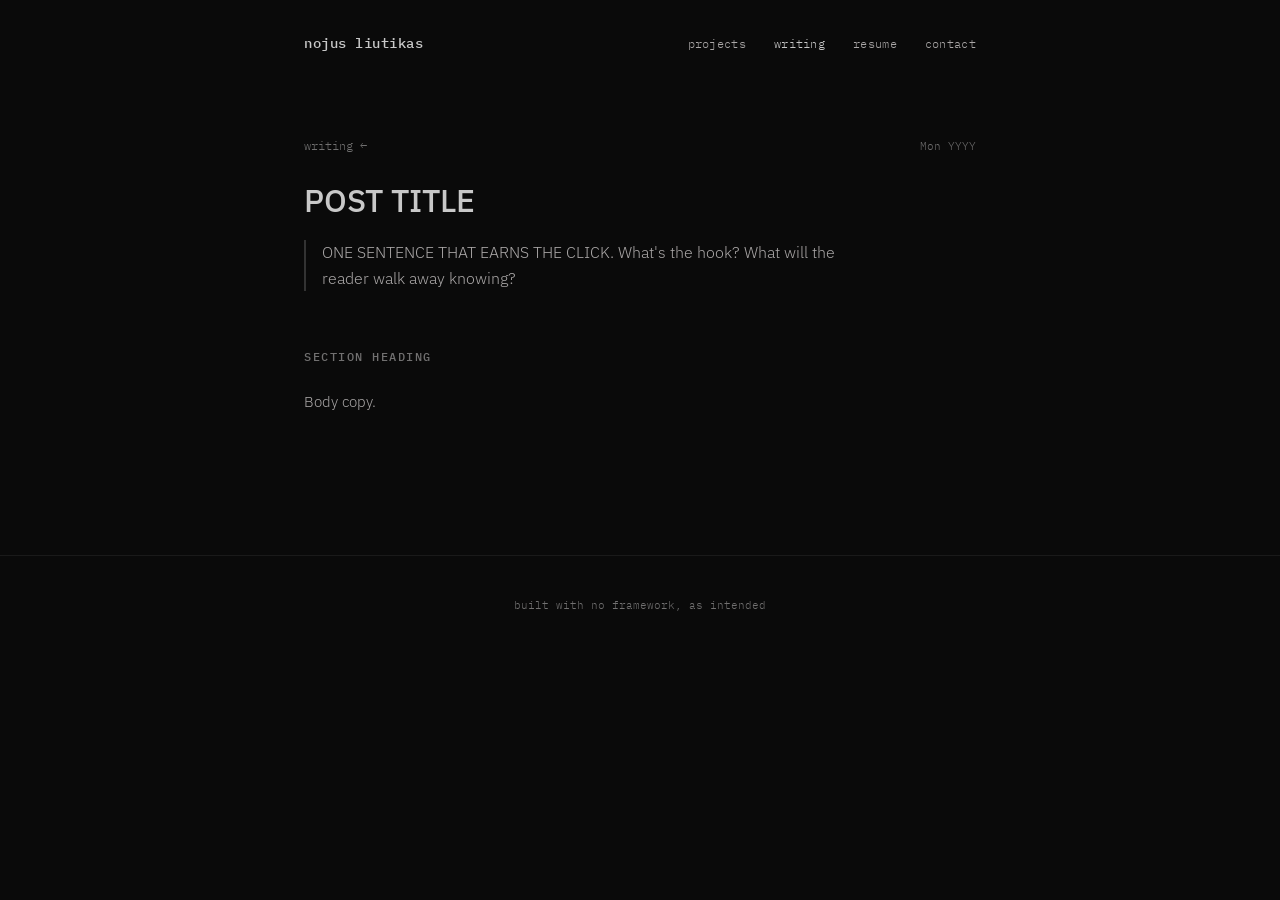
==== post-template.html @ 12060742 "Updated styling and added blog post" ====
<!DOCTYPE html>
<html lang="en">
<head>
<meta charset="UTF-8">
<meta name="viewport" content="width=device-width, initial-scale=1.0">
<title>POST TITLE — Nojus Liutikas</title>
<link rel="stylesheet" href="style.css">
</head>
<body>

<site-nav></site-nav>

<div class="container">

  <article class="post">

    <header class="post-header">
      <div class="post-meta">
        <a href="index.html#blog" class="post-back">writing &larr;</a>
        <span class="post-date">Mon YYYY</span>
      </div>
      <h1 class="post-heading">POST TITLE</h1>
      <p class="post-subtitle">ONE SENTENCE THAT EARNS THE CLICK. What's the hook? What will the reader walk away knowing?</p>
    </header>

    <div class="post-body">

      <h2>Section Heading</h2>

      <p>Body copy.</p>

      <!-- Repeat h2 + p blocks per section -->

    </div>

  </article>

</div>

<site-footer></site-footer>
<script src="components.js"></script>

</body>
</html>
---- style.css ----
/* ========================================
   nojus liutikas — site stylesheet
   ======================================== */

@import url('https://fonts.googleapis.com/css2?family=IBM+Plex+Mono:wght@400;500;600&family=IBM+Plex+Sans:wght@300;400;500;600&display=swap');

:root {
  --bg: #0a0a0a;
  --surface-raised: #151515;
  --border: #1a1a1a;
  --border-accent: #252525;
  --border-strong: #333333;
  --text: #e0e0e0;
  --text-muted: #aaa7a7;
  --text-dim: #717070;
  --accent: #c8c8c8;
  --link: #a0a0a0;
  --link-hover: #ffffff;
  --green: #5a9e5a;
  --mono: 'IBM Plex Mono', monospace;
  --sans: 'IBM Plex Sans', sans-serif;
}

* { margin: 0; padding: 0; box-sizing: border-box; }

body {
  background: var(--bg);
  color: var(--text);
  font-family: var(--sans);
  font-weight: 300;
  line-height: 1.7;
  font-size: 15px;
  -webkit-font-smoothing: antialiased;
}

::selection {
  background: #333;
  color: #fff;
}

a {
  color: var(--link);
  text-decoration: none;
  transition: color 0.2s;
}
a:hover { color: var(--link-hover); }

.container {
  max-width: 720px;
  margin: 0 auto;
  padding: 0 24px;
}

/* ---- CUSTOM ELEMENTS ---- */
site-nav,
site-footer {
  display: block;
}

/* ---- NAV ---- */
nav {
  padding: 32px 0 0;
  margin-bottom: 80px;
}
nav .container {
  display: flex;
  justify-content: space-between;
  align-items: baseline;
}
nav .name {
  font-family: var(--mono);
  font-size: 14px;
  font-weight: 500;
  color: var(--accent);
  letter-spacing: 0.5px;
}
nav .links {
  display: flex;
  gap: 28px;
}
nav .links a {
  font-family: var(--mono);
  font-size: 12px;
  color: var(--text-muted);
  letter-spacing: 0.3px;
  text-transform: lowercase;
}
nav .links a:hover { color: var(--text); }
nav .links a.active {
  color: var(--accent);
}

/* ---- SECTION LABEL ---- */
.section-label {
  font-family: var(--mono);
  font-size: 11px;
  color: var(--text-dim);
  text-transform: uppercase;
  letter-spacing: 1.5px;
  margin-top: 64px;
  margin-bottom: 24px;
}

/* ---- HERO (index) ---- */
.hero h1 {
  font-family: var(--sans);
  font-size: 28px;
  font-weight: 500;
  color: var(--accent);
  margin-bottom: 20px;
  line-height: 1.3;
}
.hero p {
  color: var(--text-muted);
  max-width: 560px;
  margin-bottom: 12px;
}
.hero .status {
  font-family: var(--mono);
  font-size: 12px;
  color: var(--text-dim);
  margin-top: 20px;
}
.hero .status span {
  color: var(--green);
}

/* ---- PROJECTS (index) ---- */
.project {
  display: block;
  border: 1px solid var(--border);
  padding: 28px;
  margin-bottom: 16px;
  transition: border-color 0.2s, background 0.2s;
  color: inherit;
}
.project:hover {
  border-color: var(--border-strong);
  background: var(--surface-raised);
}
.project-header {
  display: flex;
  justify-content: space-between;
  align-items: baseline;
  margin-bottom: 12px;
}
.project h3 {
  font-family: var(--mono);
  font-size: 15px;
  font-weight: 500;
  color: var(--accent);
}
.project .tag {
  font-family: var(--mono);
  font-size: 10px;
  color: var(--text-dim);
  text-transform: uppercase;
  letter-spacing: 1px;
}
.project p {
  color: var(--text-muted);
  font-size: 14px;
  margin-bottom: 12px;
}
.project .stack {
  font-family: var(--mono);
  font-size: 11px;
  color: var(--text-dim);
}

/* ---- BLOG (index) ---- */
.post-entry {
  padding: 20px 0;
  border-bottom: 1px solid var(--border);
  display: flex;
  justify-content: space-between;
  align-items: baseline;
  gap: 24px;
}
.post-entry:first-child {
  border-top: 1px solid var(--border);
}
.post-title {
  font-family: var(--sans);
  font-weight: 400;
  font-size: 15px;
  color: var(--text);
}
.post-title:hover { color: var(--link-hover); }
.post-date {
  font-family: var(--mono);
  font-size: 11px;
  color: var(--text-dim);
  white-space: nowrap;
}
.blog-note {
  color: var(--text-dim);
  font-size: 13px;
  margin-top: 16px;
  font-style: italic;
}

/* ---- CONTACT ---- */
.contact-links {
  display: flex;
  gap: 32px;
}
.contact-links a {
  font-family: var(--mono);
  font-size: 13px;
}

/* ---- FOOTER ---- */
footer {
  padding: 40px 0;
  border-top: 1px solid var(--border);
  margin-top: 40px;
}
footer p {
  font-family: var(--mono);
  font-size: 11px;
  color: var(--text-dim);
  text-align: center;
}

/* ========================================
   RESUME PAGE
   ======================================== */

.resume-header {
  margin-bottom: 32px;
}
.resume-header h1 {
  font-family: var(--sans);
  font-size: 28px;
  font-weight: 500;
  color: var(--accent);
  margin-bottom: 8px;
}
.resume-header .meta {
  font-family: var(--mono);
  font-size: 12px;
  color: var(--text-dim);
  line-height: 1.8;
}
.resume-header .meta a {
  color: var(--text-muted);
}

.resume-summary {
  color: var(--text-muted);
  margin-bottom: 40px;
  padding-bottom: 32px;
  border-bottom: 1px solid var(--border);
}

.resume-section {
  margin-bottom: 40px;
}

.resume-section-title {
  font-family: var(--mono);
  font-size: 11px;
  color: var(--text-dim);
  text-transform: uppercase;
  letter-spacing: 1.5px;
  margin-bottom: 20px;
  padding-bottom: 8px;
  border-bottom: 1px solid var(--border);
}

/* Resume entry (project or job) */
.resume-entry {
  margin-bottom: 24px;
}
.resume-entry-header {
  display: flex;
  justify-content: space-between;
  align-items: baseline;
  margin-bottom: 2px;
}
.resume-entry-header h3 {
  font-family: var(--sans);
  font-size: 15px;
  font-weight: 500;
  color: var(--text);
}
.resume-entry-header .date {
  font-family: var(--mono);
  font-size: 11px;
  color: var(--text-dim);
  white-space: nowrap;
}
.resume-entry .subtitle {
  font-family: var(--mono);
  font-size: 12px;
  color: var(--text-muted);
  margin-bottom: 8px;
}
.resume-entry .subtitle a {
  color: var(--text-muted);
}
.resume-entry .subtitle a:hover {
  color: var(--link-hover);
}
.resume-entry ul {
  list-style: none;
  padding: 0;
}
.resume-entry ul li {
  position: relative;
  padding-left: 16px;
  color: var(--text-muted);
  font-size: 14px;
  line-height: 1.6;
  margin-bottom: 4px;
}
.resume-entry ul li::before {
  content: "\2022";
  position: absolute;
  left: 0;
  color: var(--text-dim);
}

/* Skills grid */
.skills-grid {
  display: grid;
  grid-template-columns: 120px 1fr;
  gap: 8px 16px;
  font-size: 14px;
}
.skills-grid .label {
  font-family: var(--mono);
  font-size: 11px;
  color: var(--text-dim);
  text-transform: uppercase;
  letter-spacing: 0.5px;
  padding-top: 2px;
}
.skills-grid .value {
  color: var(--text-muted);
  line-height: 1.6;
}

/* Download button */
.resume-download {
  display: inline-block;
  font-family: var(--mono);
  font-size: 12px;
  color: var(--text-muted);
  border: 1px solid var(--border-accent);
  padding: 10px 20px;
  transition: all 0.2s;
  margin-top: 8px;
}
.resume-download:hover {
  color: var(--text);
  border-color: var(--border-strong);
  background: var(--surface-raised);
}

/* ========================================
   BLOG POST PAGE
   ======================================== */

.post {
  padding-bottom: 80px;
}

.post-header {
  margin-bottom: 56px;
}

.post-meta {
  display: flex;
  justify-content: space-between;
  align-items: baseline;
  margin-bottom: 24px;
}

.post-back {
  font-family: var(--mono);
  font-size: 12px;
  color: var(--text-dim);
}
.post-back:hover { color: var(--text-muted); }


.post-heading {
  font-family: var(--sans);
  font-size: 32px;
  font-weight: 500;
  color: var(--accent);
  line-height: 1.25;
  margin-bottom: 16px;
}

.post-subtitle {
  color: var(--text-muted);
  font-size: 16px;
  line-height: 1.6;
  max-width: 580px;
  border-left: 2px solid var(--border-strong);
  padding-left: 16px;
  margin-top: 20px;
}

.post-body h2 {
  font-family: var(--mono);
  font-size: 12px;
  font-weight: 500;
  color: var(--text-dim);
  text-transform: uppercase;
  letter-spacing: 1.5px;
  margin-top: 52px;
  margin-bottom: 20px;
}

.post-body p {
  color: var(--text-muted);
  font-size: 15px;
  line-height: 1.8;
  margin-bottom: 20px;
  max-width: 660px;
}

.post-body strong {
  color: var(--text);
  font-weight: 500;
}

.post-body em {
  color: var(--text);
  font-style: italic;
}

/* ---- RESPONSIVE ---- */
@media (max-width: 520px) {
  nav { margin-bottom: 48px; }
  nav .links { gap: 16px; }
  .hero h1 { font-size: 22px; }
  .project { padding: 20px; }
  .post-entry { flex-direction: column; gap: 4px; }
  .contact-links { flex-direction: column; gap: 12px; }
  .resume-entry-header { flex-direction: column; gap: 2px; }
  .skills-grid { grid-template-columns: 1fr; gap: 12px 0; }
  .skills-grid .label { margin-bottom: -8px; }
}
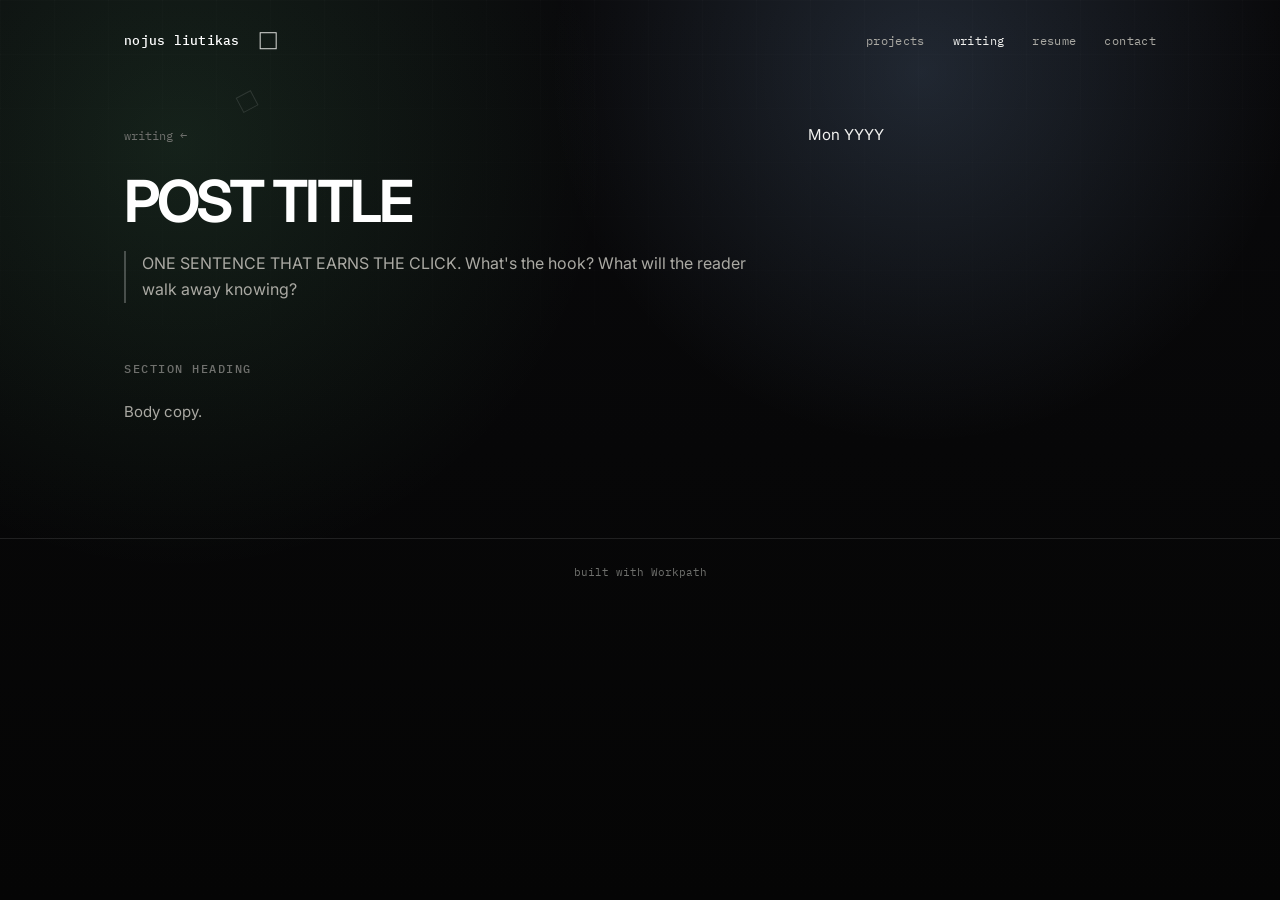
==== commit 98287d7f: "Merge portfolio polish into repo source" ====
--- a/post-template.html
+++ b/post-template.html
@@ -38,7 +38,8 @@
 </div>
 
 <site-footer></site-footer>
-<script src="components.js"></script>
+<script src="components.js?v=2"></script>
+<script src="mark.js?v=13"></script>
 
 </body>
 </html>
--- a/style.css
+++ b/style.css
@@ -2,220 +2,613 @@
    nojus liutikas — site stylesheet
    ======================================== */
 
-@import url('https://fonts.googleapis.com/css2?family=IBM+Plex+Mono:wght@400;500;600&family=IBM+Plex+Sans:wght@300;400;500;600&display=swap');
+@import url('https://fonts.googleapis.com/css2?family=IBM+Plex+Mono:wght@400;500;600&family=Inter:wght@400;500;600;700&display=swap');
 
 :root {
-  --bg: #0a0a0a;
-  --surface-raised: #151515;
-  --border: #1a1a1a;
-  --border-accent: #252525;
-  --border-strong: #333333;
-  --text: #e0e0e0;
-  --text-muted: #aaa7a7;
-  --text-dim: #717070;
-  --accent: #c8c8c8;
-  --link: #a0a0a0;
+  --bg: #070708;
+  --bg-2: #0d0d10;
+  --surface: rgba(255, 255, 255, 0.042);
+  --surface-raised: rgba(255, 255, 255, 0.072);
+  --surface-strong: rgba(255, 255, 255, 0.095);
+  --border: rgba(255, 255, 255, 0.105);
+  --border-accent: rgba(255, 255, 255, 0.17);
+  --border-strong: rgba(255, 255, 255, 0.24);
+  --text: #f2f2f0;
+  --text-muted: #aaa9a3;
+  --text-dim: #6f706d;
+  --accent: #ffffff;
+  --link: #b8b8b2;
   --link-hover: #ffffff;
-  --green: #5a9e5a;
+  --green: #7ef0a1;
+  --blue: #9dc8ff;
+  --gold: #e8d9a6;
   --mono: 'IBM Plex Mono', monospace;
-  --sans: 'IBM Plex Sans', sans-serif;
-}
-
-* { margin: 0; padding: 0; box-sizing: border-box; }
+  --sans: 'Inter', system-ui, -apple-system, BlinkMacSystemFont, sans-serif;
+}
+
+* {
+  margin: 0;
+  padding: 0;
+  box-sizing: border-box;
+}
+
+html {
+  scroll-behavior: smooth;
+}
 
 body {
-  background: var(--bg);
+  min-height: 100vh;
+  background:
+    radial-gradient(circle at 72% 8%, rgba(157, 200, 255, 0.16), transparent 30%),
+    radial-gradient(circle at 14% 16%, rgba(126, 240, 161, 0.11), transparent 32%),
+    linear-gradient(180deg, #09090b 0%, #050505 100%);
   color: var(--text);
   font-family: var(--sans);
-  font-weight: 300;
-  line-height: 1.7;
+  font-weight: 400;
+  line-height: 1.65;
   font-size: 15px;
   -webkit-font-smoothing: antialiased;
+  overflow-x: hidden;
+}
+
+body::before {
+  content: "";
+  position: fixed;
+  inset: 0;
+  pointer-events: none;
+  background-image:
+    linear-gradient(rgba(255, 255, 255, 0.035) 1px, transparent 1px),
+    linear-gradient(90deg, rgba(255, 255, 255, 0.035) 1px, transparent 1px);
+  background-size: 54px 54px;
+  mask-image: linear-gradient(to bottom, black, transparent 72%);
+  opacity: 0.42;
 }
 
 ::selection {
-  background: #333;
+  background: rgba(126, 240, 161, 0.22);
   color: #fff;
 }
 
 a {
   color: var(--link);
   text-decoration: none;
-  transition: color 0.2s;
-}
-a:hover { color: var(--link-hover); }
+  transition: color 0.18s ease, border-color 0.18s ease, background 0.18s ease, transform 0.18s ease;
+}
+
+a:hover {
+  color: var(--link-hover);
+}
 
 .container {
-  max-width: 720px;
+  max-width: 1080px;
   margin: 0 auto;
   padding: 0 24px;
+  position: relative;
+  z-index: 1;
 }
 
 /* ---- CUSTOM ELEMENTS ---- */
+
 site-nav,
 site-footer {
   display: block;
 }
 
 /* ---- NAV ---- */
+
 nav {
-  padding: 32px 0 0;
-  margin-bottom: 80px;
-}
+  padding: 30px 0 72px;
+  position: relative;
+  z-index: 2;
+}
+
+.nav-mark {
+  position: absolute;
+  inset: 0;
+  width: 100%;
+  height: 100%;
+  pointer-events: none;
+  z-index: 0;
+}
+
 nav .container {
   display: flex;
   justify-content: space-between;
-  align-items: baseline;
-}
+  align-items: center;
+  position: relative;
+  z-index: 1;
+}
+
 nav .name {
   font-family: var(--mono);
-  font-size: 14px;
+  font-size: 13px;
   font-weight: 500;
   color: var(--accent);
-  letter-spacing: 0.5px;
-}
+  letter-spacing: 0.02em;
+  display: inline-flex;
+  align-items: center;
+  gap: 10px;
+}
+
+nav .name::before {
+  display: none;
+}
+
 nav .links {
   display: flex;
   gap: 28px;
 }
+
 nav .links a {
   font-family: var(--mono);
   font-size: 12px;
   color: var(--text-muted);
-  letter-spacing: 0.3px;
+  letter-spacing: 0.03em;
   text-transform: lowercase;
 }
-nav .links a:hover { color: var(--text); }
+
+nav .links a:hover,
 nav .links a.active {
+  color: var(--text);
+}
+
+/* ---- HOME HERO ---- */
+
+.home-shell {
+  padding-bottom: 12px;
+}
+
+.hero {
+  display: grid;
+  grid-template-columns: minmax(0, 1.06fr) minmax(330px, 0.74fr);
+  gap: 42px;
+  align-items: center;
+  padding-bottom: 96px;
+}
+
+.hero-copy {
+  animation: fadeUp 0.62s ease both;
+}
+
+.eyebrow {
+  display: inline-flex;
+  align-items: center;
+  gap: 10px;
+  color: var(--text-muted);
+  font-family: var(--mono);
+  font-size: 12px;
+  border: 1px solid var(--border);
+  background: rgba(255, 255, 255, 0.035);
+  border-radius: 999px;
+  padding: 8px 12px;
+  margin-bottom: 22px;
+  backdrop-filter: blur(16px);
+}
+
+.status-dot {
+  width: 7px;
+  height: 7px;
+  border-radius: 999px;
+  background: var(--green);
+  animation: pulse 2.4s ease-in-out infinite;
+}
+
+@keyframes pulse {
+  0%, 100% {
+    box-shadow: 0 0 0 0 rgba(126, 240, 161, 0.26);
+  }
+
+  50% {
+    box-shadow: 0 0 0 7px rgba(126, 240, 161, 0);
+  }
+}
+
+.hero h1 {
+  font-size: clamp(44px, 7.6vw, 84px);
+  letter-spacing: -0.075em;
+  line-height: 0.94;
   color: var(--accent);
-}
-
-/* ---- SECTION LABEL ---- */
+  max-width: 780px;
+  margin-bottom: 24px;
+}
+
+.hero-lede {
+  color: var(--text-muted);
+  font-size: 18px;
+  line-height: 1.65;
+  max-width: 660px;
+  margin-bottom: 28px;
+}
+
+.hero-actions {
+  display: flex;
+  flex-wrap: wrap;
+  align-items: center;
+  gap: 12px;
+}
+
+.button {
+  display: inline-flex;
+  align-items: center;
+  gap: 8px;
+  font-family: var(--mono);
+  font-size: 12px;
+  color: var(--text-muted);
+  border: 1px solid var(--border-accent);
+  border-radius: 999px;
+  padding: 10px 14px;
+  background: rgba(255, 255, 255, 0.052);
+}
+
+.button:hover {
+  color: var(--text);
+  transform: translateY(-1px);
+  background: rgba(255, 255, 255, 0.086);
+  border-color: var(--border-strong);
+}
+
+.button.primary {
+  color: var(--text);
+  background: rgba(255, 255, 255, 0.09);
+}
+
+.system-panel {
+  position: relative;
+  padding: 20px;
+  border: 1px solid var(--border);
+  border-radius: 28px;
+  background: linear-gradient(180deg, rgba(255, 255, 255, 0.075), rgba(255, 255, 255, 0.035));
+  box-shadow: 0 28px 80px rgba(0, 0, 0, 0.42);
+  backdrop-filter: blur(20px);
+  overflow: hidden;
+  animation: fadeUp 0.62s ease 0.11s both;
+}
+
+.system-panel::before {
+  content: "";
+  position: absolute;
+  inset: -1px;
+  background:
+    radial-gradient(circle at 30% 0%, rgba(126, 240, 161, 0.14), transparent 34%),
+    radial-gradient(circle at 88% 16%, rgba(157, 200, 255, 0.14), transparent 40%);
+  pointer-events: none;
+}
+
+.panel-header,
+.system-module,
+.system-stats {
+  position: relative;
+  z-index: 1;
+}
+
+.panel-header {
+  display: flex;
+  justify-content: space-between;
+  align-items: center;
+  font-family: var(--mono);
+  color: var(--text-dim);
+  font-size: 11px;
+  text-transform: uppercase;
+  letter-spacing: 0.08em;
+  margin-bottom: 24px;
+}
+
+.system-module {
+  border: 1px solid var(--border);
+  background: rgba(0, 0, 0, 0.2);
+  border-radius: 20px;
+  padding: 16px;
+  margin-bottom: 12px;
+}
+
+.module-top {
+  display: flex;
+  justify-content: space-between;
+  gap: 12px;
+  font-family: var(--mono);
+  font-size: 12px;
+  color: var(--text);
+  margin-bottom: 8px;
+}
+
+.system-module p {
+  color: var(--text-muted);
+  font-size: 13px;
+  line-height: 1.55;
+}
+
+.meter {
+  height: 6px;
+  background: rgba(255, 255, 255, 0.08);
+  border-radius: 999px;
+  overflow: hidden;
+  margin-top: 12px;
+}
+
+.meter span {
+  display: block;
+  height: 100%;
+  width: var(--w);
+  background: linear-gradient(90deg, var(--green), var(--blue));
+  border-radius: inherit;
+  animation: grow 0.9s ease forwards;
+  transform-origin: left;
+}
+
+@keyframes grow {
+  from {
+    transform: scaleX(0.25);
+  }
+
+  to {
+    transform: scaleX(1);
+  }
+}
+
+.system-stats {
+  display: grid;
+  grid-template-columns: repeat(3, 1fr);
+  gap: 9px;
+  margin-top: 14px;
+}
+
+.system-stats div {
+  border: 1px solid var(--border);
+  border-radius: 16px;
+  padding: 13px;
+  background: rgba(255, 255, 255, 0.035);
+}
+
+.system-stats strong {
+  display: block;
+  font-size: 18px;
+  letter-spacing: -0.02em;
+  color: var(--text);
+  margin-bottom: 1px;
+}
+
+.system-stats span {
+  font-family: var(--mono);
+  font-size: 10px;
+  color: var(--text-dim);
+  text-transform: uppercase;
+  letter-spacing: 0.08em;
+}
+
+/* ---- HOME SECTIONS ---- */
+
+.home-section {
+  padding: 46px 0;
+  border-top: 1px solid var(--border);
+}
+
+.section-head {
+  display: flex;
+  justify-content: space-between;
+  align-items: end;
+  gap: 24px;
+  margin-bottom: 22px;
+}
+
 .section-label {
   font-family: var(--mono);
   font-size: 11px;
   color: var(--text-dim);
   text-transform: uppercase;
-  letter-spacing: 1.5px;
-  margin-top: 64px;
-  margin-bottom: 24px;
-}
-
-/* ---- HERO (index) ---- */
-.hero h1 {
-  font-family: var(--sans);
-  font-size: 28px;
-  font-weight: 500;
-  color: var(--accent);
-  margin-bottom: 20px;
-  line-height: 1.3;
-}
-.hero p {
-  color: var(--text-muted);
-  max-width: 560px;
-  margin-bottom: 12px;
-}
-.hero .status {
-  font-family: var(--mono);
-  font-size: 12px;
-  color: var(--text-dim);
-  margin-top: 20px;
-}
-.hero .status span {
-  color: var(--green);
-}
-
-/* ---- PROJECTS (index) ---- */
-.project {
-  display: block;
+  letter-spacing: 0.14em;
+  margin-bottom: 9px;
+}
+
+.section-head h2,
+.contact-panel h2 {
+  font-size: clamp(28px, 4vw, 46px);
+  line-height: 1.04;
+  letter-spacing: -0.045em;
+  color: var(--text);
+  max-width: 650px;
+}
+
+.section-head p {
+  color: var(--text-muted);
+  max-width: 370px;
+  font-size: 14px;
+}
+
+/* ---- PROJECTS ---- */
+
+.project-grid {
+  display: grid;
+  grid-template-columns: repeat(2, minmax(0, 1fr));
+  gap: 14px;
+}
+
+.project-card {
+  min-height: 310px;
+  display: flex;
+  flex-direction: column;
+  justify-content: space-between;
   border: 1px solid var(--border);
-  padding: 28px;
-  margin-bottom: 16px;
-  transition: border-color 0.2s, background 0.2s;
+  border-radius: 24px;
+  padding: 22px;
+  background: var(--surface);
   color: inherit;
-}
-.project:hover {
+  overflow: hidden;
+  position: relative;
+}
+
+.project-card::before {
+  content: "";
+  position: absolute;
+  inset: 0;
+  background: radial-gradient(circle at 12% 0%, rgba(255, 255, 255, 0.08), transparent 42%);
+  opacity: 0;
+  transition: opacity 0.18s ease;
+}
+
+.project-card:hover {
+  transform: translateY(-3px);
   border-color: var(--border-strong);
   background: var(--surface-raised);
 }
+
+.project-card:hover::before {
+  opacity: 1;
+}
+
+.project-card > * {
+  position: relative;
+  z-index: 1;
+}
+
+.project-index {
+  font-family: var(--mono);
+  font-size: 11px;
+  color: var(--text-dim);
+  margin-bottom: 42px;
+}
+
 .project-header {
   display: flex;
   justify-content: space-between;
-  align-items: baseline;
+  align-items: start;
+  gap: 16px;
   margin-bottom: 12px;
 }
-.project h3 {
-  font-family: var(--mono);
-  font-size: 15px;
-  font-weight: 500;
-  color: var(--accent);
-}
-.project .tag {
+
+.project-card h3 {
+  font-size: 26px;
+  line-height: 1.04;
+  letter-spacing: -0.04em;
+  font-weight: 650;
+  color: var(--text);
+}
+
+.tag {
   font-family: var(--mono);
   font-size: 10px;
-  color: var(--text-dim);
+  color: var(--text-muted);
   text-transform: uppercase;
-  letter-spacing: 1px;
-}
-.project p {
+  letter-spacing: 0.08em;
+  border: 1px solid var(--border);
+  border-radius: 999px;
+  padding: 5px 8px;
+  white-space: nowrap;
+}
+
+.project-card p {
   color: var(--text-muted);
   font-size: 14px;
-  margin-bottom: 12px;
-}
-.project .stack {
+  line-height: 1.62;
+}
+
+.stack {
   font-family: var(--mono);
   font-size: 11px;
   color: var(--text-dim);
-}
-
-/* ---- BLOG (index) ---- */
-.post-entry {
-  padding: 20px 0;
-  border-bottom: 1px solid var(--border);
-  display: flex;
-  justify-content: space-between;
+  margin-top: 26px;
+}
+
+/* ---- WRITING ---- */
+
+.writing-list {
+  border: 1px solid var(--border);
+  border-radius: 24px;
+  overflow: hidden;
+  background: rgba(255, 255, 255, 0.035);
+}
+
+.writing-item {
+  display: grid;
+  grid-template-columns: 1fr auto;
   align-items: baseline;
   gap: 24px;
-}
-.post-entry:first-child {
-  border-top: 1px solid var(--border);
-}
-.post-title {
-  font-family: var(--sans);
-  font-weight: 400;
-  font-size: 15px;
-  color: var(--text);
-}
-.post-title:hover { color: var(--link-hover); }
-.post-date {
-  font-family: var(--mono);
+  padding: 22px;
+  color: var(--text);
+  border-bottom: 1px solid var(--border);
+}
+
+.writing-item:last-child {
+  border-bottom: 0;
+}
+
+.writing-item:hover {
+  background: rgba(255, 255, 255, 0.045);
+}
+
+.writing-item span {
+  font-size: 17px;
+  letter-spacing: -0.01em;
+}
+
+.writing-item em {
+  font-family: var(--mono);
+  font-style: normal;
   font-size: 11px;
   color: var(--text-dim);
   white-space: nowrap;
 }
+
 .blog-note {
   color: var(--text-dim);
   font-size: 13px;
   margin-top: 16px;
   font-style: italic;
+  max-width: 700px;
 }
 
 /* ---- CONTACT ---- */
+
+.contact-panel {
+  display: grid;
+  grid-template-columns: 1fr auto;
+  gap: 28px;
+  align-items: center;
+  border: 1px solid var(--border);
+  border-radius: 28px;
+  background: linear-gradient(135deg, rgba(255, 255, 255, 0.075), rgba(255, 255, 255, 0.03));
+  padding: 28px;
+  margin-bottom: 42px;
+}
+
+.contact-panel p {
+  color: var(--text-muted);
+  max-width: 660px;
+  margin-top: 14px;
+}
+
 .contact-links {
   display: flex;
-  gap: 32px;
-}
+  flex-wrap: wrap;
+  gap: 10px;
+}
+
 .contact-links a {
-  font-family: var(--mono);
-  font-size: 13px;
+  display: inline-flex;
+  align-items: center;
+  font-family: var(--mono);
+  font-size: 12px;
+  color: var(--text-muted);
+  border: 1px solid var(--border-accent);
+  border-radius: 999px;
+  padding: 10px 14px;
+  background: rgba(255, 255, 255, 0.052);
+}
+
+.contact-links a:hover {
+  color: var(--text);
+  transform: translateY(-1px);
+  background: rgba(255, 255, 255, 0.086);
+  border-color: var(--border-strong);
 }
 
 /* ---- FOOTER ---- */
+
 footer {
-  padding: 40px 0;
+  padding: 24px 0 44px;
   border-top: 1px solid var(--border);
-  margin-top: 40px;
-}
+  margin-top: 12px;
+}
+
 footer p {
   font-family: var(--mono);
   font-size: 11px;
@@ -230,19 +623,24 @@
 .resume-header {
   margin-bottom: 32px;
 }
+
 .resume-header h1 {
   font-family: var(--sans);
-  font-size: 28px;
-  font-weight: 500;
+  font-size: 38px;
+  line-height: 1.06;
+  letter-spacing: -0.045em;
+  font-weight: 650;
   color: var(--accent);
-  margin-bottom: 8px;
-}
+  margin-bottom: 10px;
+}
+
 .resume-header .meta {
   font-family: var(--mono);
   font-size: 12px;
   color: var(--text-dim);
   line-height: 1.8;
 }
+
 .resume-header .meta a {
   color: var(--text-muted);
 }
@@ -252,6 +650,7 @@
   margin-bottom: 40px;
   padding-bottom: 32px;
   border-bottom: 1px solid var(--border);
+  max-width: 760px;
 }
 
 .resume-section {
@@ -269,44 +668,52 @@
   border-bottom: 1px solid var(--border);
 }
 
-/* Resume entry (project or job) */
 .resume-entry {
   margin-bottom: 24px;
 }
+
 .resume-entry-header {
   display: flex;
   justify-content: space-between;
   align-items: baseline;
+  gap: 24px;
   margin-bottom: 2px;
 }
+
 .resume-entry-header h3 {
   font-family: var(--sans);
-  font-size: 15px;
-  font-weight: 500;
-  color: var(--text);
-}
+  font-size: 16px;
+  font-weight: 600;
+  color: var(--text);
+}
+
 .resume-entry-header .date {
   font-family: var(--mono);
   font-size: 11px;
   color: var(--text-dim);
   white-space: nowrap;
 }
+
 .resume-entry .subtitle {
   font-family: var(--mono);
   font-size: 12px;
   color: var(--text-muted);
   margin-bottom: 8px;
 }
+
 .resume-entry .subtitle a {
   color: var(--text-muted);
 }
+
 .resume-entry .subtitle a:hover {
   color: var(--link-hover);
 }
+
 .resume-entry ul {
   list-style: none;
   padding: 0;
 }
+
 .resume-entry ul li {
   position: relative;
   padding-left: 16px;
@@ -315,6 +722,7 @@
   line-height: 1.6;
   margin-bottom: 4px;
 }
+
 .resume-entry ul li::before {
   content: "\2022";
   position: absolute;
@@ -322,13 +730,13 @@
   color: var(--text-dim);
 }
 
-/* Skills grid */
 .skills-grid {
   display: grid;
-  grid-template-columns: 120px 1fr;
+  grid-template-columns: 130px 1fr;
   gap: 8px 16px;
   font-size: 14px;
 }
+
 .skills-grid .label {
   font-family: var(--mono);
   font-size: 11px;
@@ -337,22 +745,25 @@
   letter-spacing: 0.5px;
   padding-top: 2px;
 }
+
 .skills-grid .value {
   color: var(--text-muted);
   line-height: 1.6;
 }
 
-/* Download button */
 .resume-download {
   display: inline-block;
   font-family: var(--mono);
   font-size: 12px;
   color: var(--text-muted);
   border: 1px solid var(--border-accent);
+  border-radius: 999px;
   padding: 10px 20px;
   transition: all 0.2s;
   margin-top: 8px;
-}
+  background: rgba(255, 255, 255, 0.035);
+}
+
 .resume-download:hover {
   color: var(--text);
   border-color: var(--border-strong);
@@ -365,6 +776,7 @@
 
 .post {
   padding-bottom: 80px;
+  max-width: 760px;
 }
 
 .post-header {
@@ -375,6 +787,7 @@
   display: flex;
   justify-content: space-between;
   align-items: baseline;
+  gap: 24px;
   margin-bottom: 24px;
 }
 
@@ -383,15 +796,18 @@
   font-size: 12px;
   color: var(--text-dim);
 }
-.post-back:hover { color: var(--text-muted); }
-
+
+.post-back:hover {
+  color: var(--text-muted);
+}
 
 .post-heading {
   font-family: var(--sans);
-  font-size: 32px;
-  font-weight: 500;
+  font-size: clamp(34px, 6vw, 58px);
+  font-weight: 650;
   color: var(--accent);
-  line-height: 1.25;
+  letter-spacing: -0.06em;
+  line-height: 1.02;
   margin-bottom: 16px;
 }
 
@@ -399,7 +815,7 @@
   color: var(--text-muted);
   font-size: 16px;
   line-height: 1.6;
-  max-width: 580px;
+  max-width: 640px;
   border-left: 2px solid var(--border-strong);
   padding-left: 16px;
   margin-top: 20px;
@@ -419,14 +835,14 @@
 .post-body p {
   color: var(--text-muted);
   font-size: 15px;
-  line-height: 1.8;
+  line-height: 1.85;
   margin-bottom: 20px;
-  max-width: 660px;
+  max-width: 720px;
 }
 
 .post-body strong {
   color: var(--text);
-  font-weight: 500;
+  font-weight: 600;
 }
 
 .post-body em {
@@ -434,15 +850,132 @@
   font-style: italic;
 }
 
+/* ---- ANIMATION ---- */
+
+@keyframes fadeUp {
+  from {
+    opacity: 0;
+    transform: translateY(14px);
+  }
+
+  to {
+    opacity: 1;
+    transform: translateY(0);
+  }
+}
+
 /* ---- RESPONSIVE ---- */
-@media (max-width: 520px) {
-  nav { margin-bottom: 48px; }
-  nav .links { gap: 16px; }
-  .hero h1 { font-size: 22px; }
-  .project { padding: 20px; }
-  .post-entry { flex-direction: column; gap: 4px; }
-  .contact-links { flex-direction: column; gap: 12px; }
-  .resume-entry-header { flex-direction: column; gap: 2px; }
-  .skills-grid { grid-template-columns: 1fr; gap: 12px 0; }
-  .skills-grid .label { margin-bottom: -8px; }
-}
+
+@media (max-width: 900px) {
+  nav {
+    padding-bottom: 46px;
+  }
+
+  .hero {
+    grid-template-columns: 1fr;
+    padding-bottom: 72px;
+  }
+
+  .system-panel {
+    max-width: 560px;
+  }
+
+  .section-head,
+  .contact-panel {
+    display: grid;
+    grid-template-columns: 1fr;
+    align-items: start;
+  }
+
+  .project-grid {
+    grid-template-columns: 1fr;
+  }
+}
+
+@media (max-width: 620px) {
+  .container {
+    padding: 0 18px;
+  }
+
+  nav {
+    padding-top: 24px;
+  }
+
+  nav .container {
+    flex-direction: column;
+    align-items: flex-start;
+    gap: 18px;
+  }
+
+  nav .links {
+    gap: 16px;
+    flex-wrap: wrap;
+  }
+
+  .hero h1 {
+    font-size: clamp(39px, 14vw, 58px);
+    letter-spacing: -0.065em;
+  }
+
+  .hero-lede {
+    font-size: 16px;
+  }
+
+  .eyebrow {
+    align-items: flex-start;
+    border-radius: 18px;
+    line-height: 1.45;
+  }
+
+  .system-stats {
+    grid-template-columns: 1fr;
+  }
+
+  .project-card {
+    min-height: unset;
+  }
+
+  .project-index {
+    margin-bottom: 32px;
+  }
+
+  .project-header {
+    flex-direction: column;
+    align-items: flex-start;
+  }
+
+  .writing-item {
+    grid-template-columns: 1fr;
+    gap: 6px;
+  }
+
+  .contact-links {
+    flex-direction: column;
+    align-items: stretch;
+  }
+
+  .contact-links a,
+  .button {
+    justify-content: center;
+  }
+
+  .resume-entry-header {
+    flex-direction: column;
+    align-items: flex-start;
+    gap: 2px;
+  }
+
+  .skills-grid {
+    grid-template-columns: 1fr;
+    gap: 12px 0;
+  }
+
+  .skills-grid .label {
+    margin-bottom: -8px;
+  }
+
+  .post-meta {
+    flex-direction: column;
+    gap: 8px;
+  }
+}
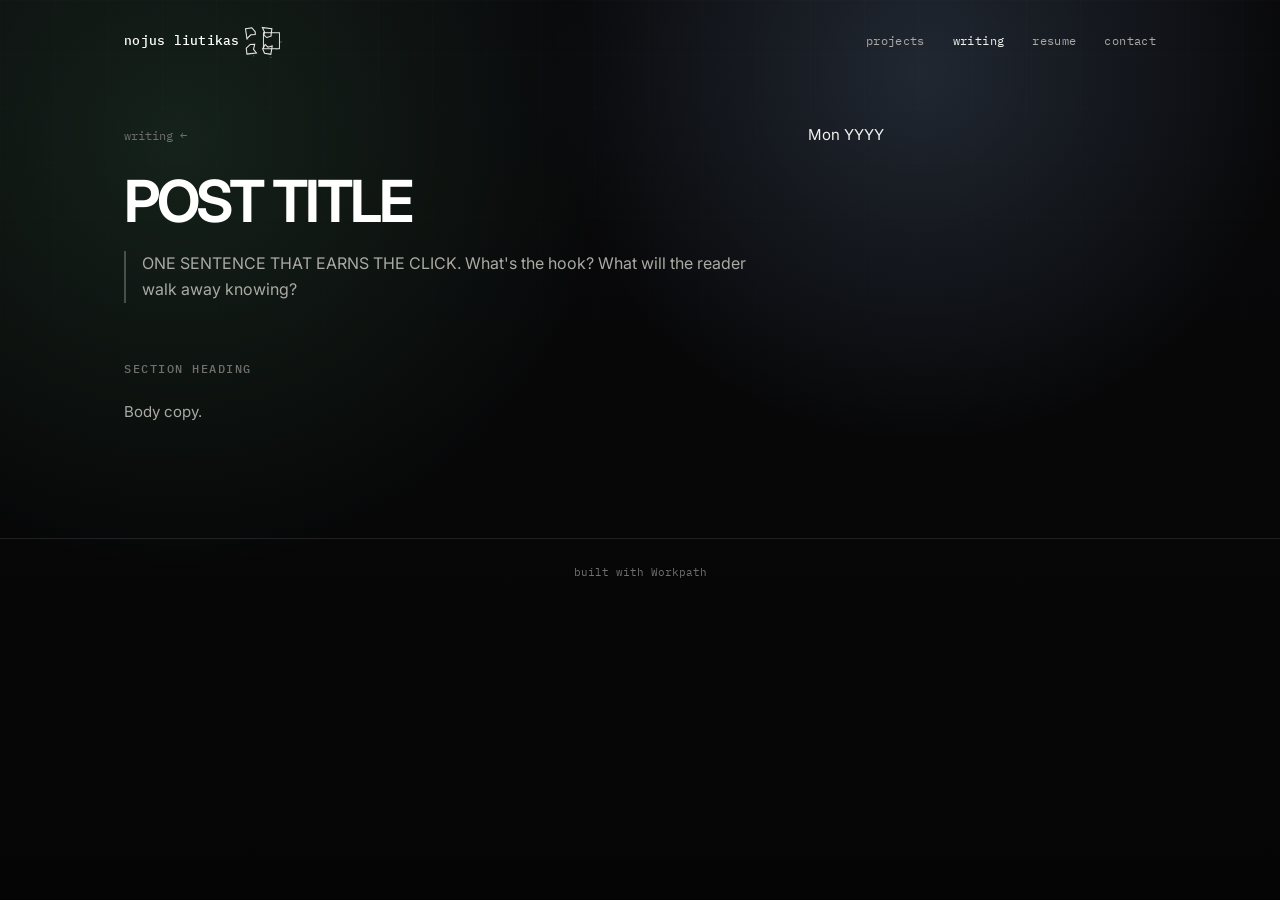
==== commit 057c600f: "Merge new nav mark animation" ====
--- a/post-template.html
+++ b/post-template.html
@@ -39,7 +39,7 @@
 
 <site-footer></site-footer>
 <script src="components.js?v=2"></script>
-<script src="mark.js?v=13"></script>
+<script src="mark.js?v=14"></script>
 
 </body>
 </html>
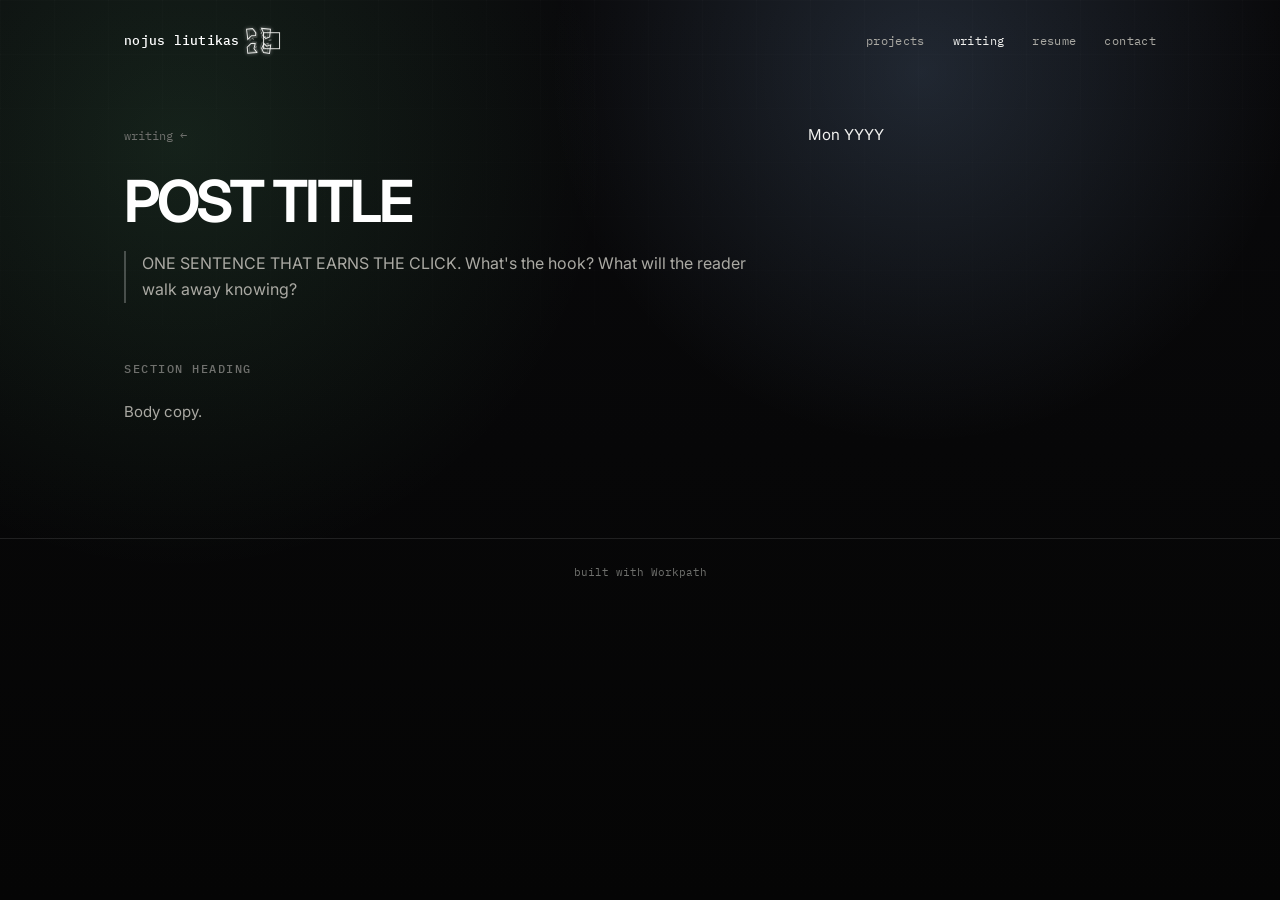
==== commit 991c747b: "Let nav mark loop without hover restart" ====
--- a/post-template.html
+++ b/post-template.html
@@ -39,7 +39,7 @@
 
 <site-footer></site-footer>
 <script src="components.js?v=2"></script>
-<script src="mark.js?v=14"></script>
+<script src="mark.js?v=15"></script>
 
 </body>
 </html>
